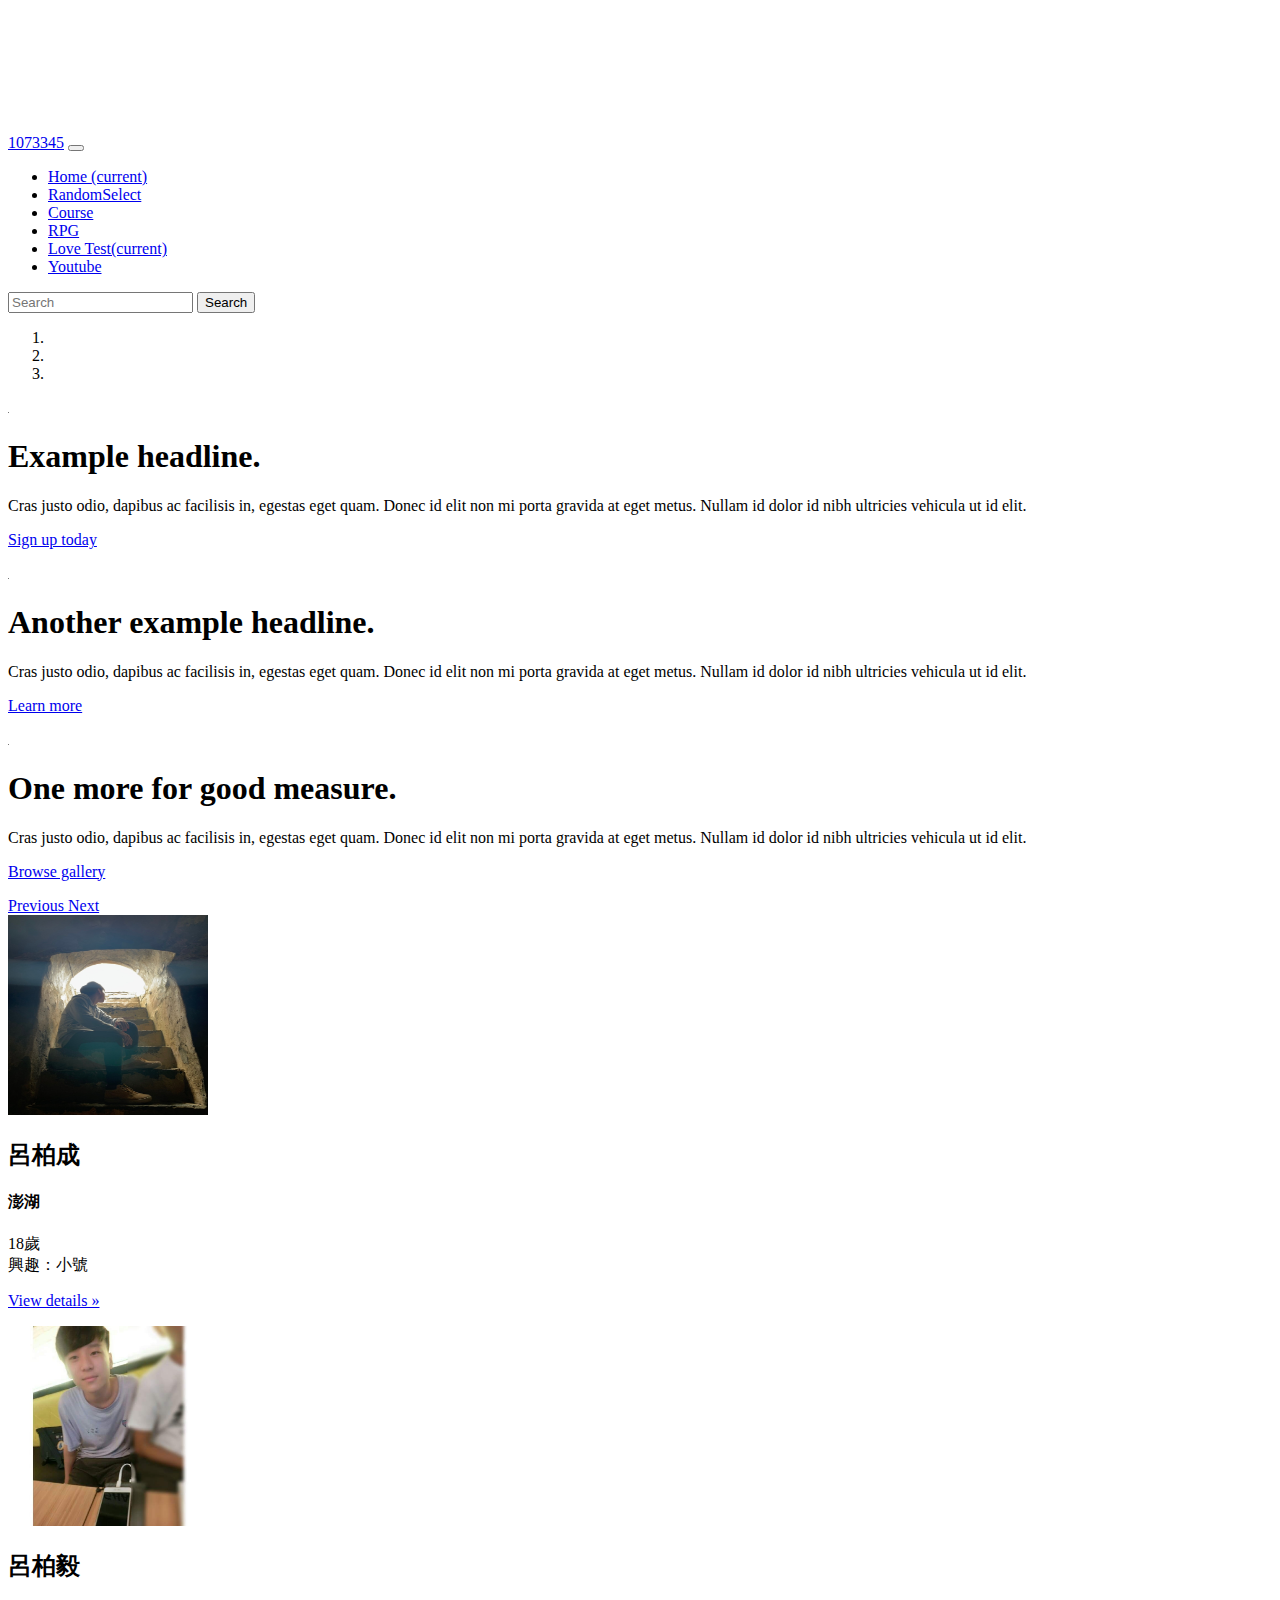
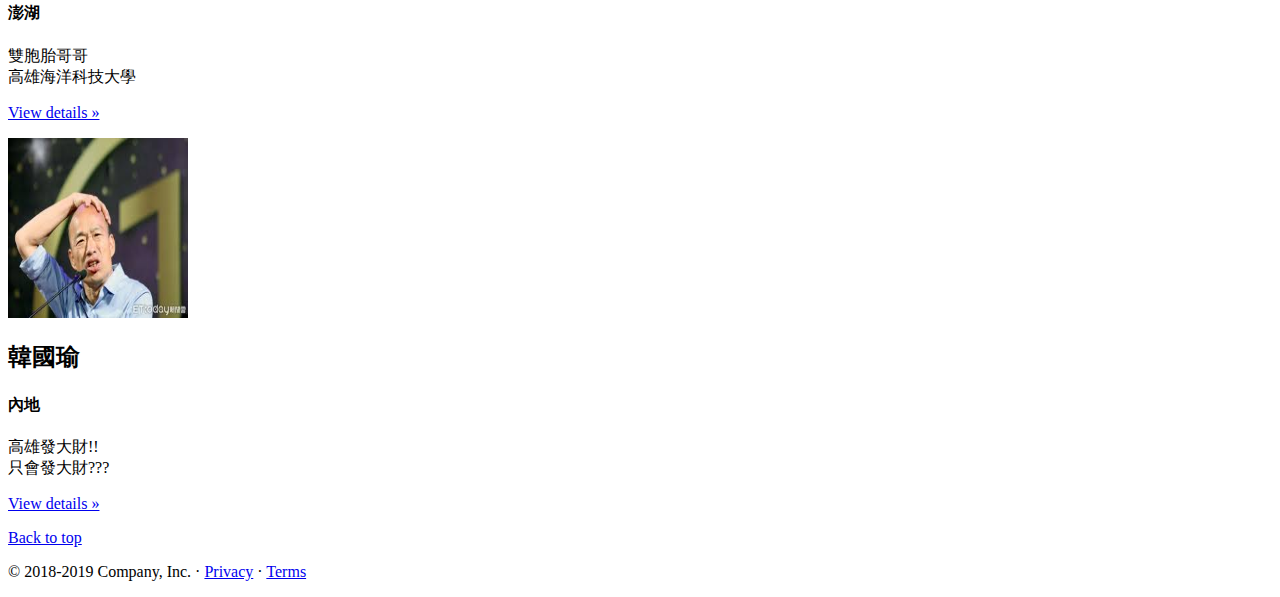
==== index.html @ 8ac19fc0 "Add files via upload" ====
<!doctype html>
<html lang="en">
  <head>
    <meta charset="utf-8">
    <meta name="viewport" content="width=device-width, initial-scale=1, shrink-to-fit=no">
    <meta name="description" content="">
    <meta name="author" content="">
    <link rel="icon" href="favicon.ico">

    <title>1073345 期末Project</title>

    <!-- Bootstrap core CSS -->
    <link href="dist/css/bootstrap.min.css" rel="stylesheet">

    <!-- Custom styles for this template -->
    <link href="carousel.css" rel="stylesheet">
  </head>
  <body>
<br><br><br><br><br><br><br>
    <header>
      <nav class="navbar navbar-expand-md navbar-dark fixed-top bg-dark">
        <a class="navbar-brand" href="#">1073345</a>
        <button class="navbar-toggler" type="button" data-toggle="collapse" data-target="#navbarCollapse" aria-controls="navbarCollapse" aria-expanded="false" aria-label="Toggle navigation">
          <span class="navbar-toggler-icon"></span>
        </button>
        <div class="collapse navbar-collapse" id="navbarCollapse">
          <ul class="navbar-nav mr-auto">
            <li class="nav-item ">
              <a class="nav-link" href="#">Home <span class="sr-only">(current)</span></a>
            </li>
            <li class="nav-item">
              <a class="nav-link" href="RandomSelect.html">RandomSelect</a>
            </li>
             <li class="nav-item">
              
                  <a class="nav-link" href="course.html">Course</a>
            </li>
            <li class="nav-item">
              <a class="nav-link" href="rpg.html">RPG</a>
            </li>
            <li class="nav-item">
                <a class="nav-link" href="love.html">Love Test<span class="sr-only">(current)</span></a>
            </li>
            <li class="nav-item">
              <a class="nav-link" href="youtube.html">Youtube</a>
            </li>

            <!--<li class="nav-item">
              <a class="nav-link disabled" href="#">Disabled</a>
            </li>-->
          </ul>
          <form class="form-inline mt-2 mt-md-0">
            <input class="form-control mr-sm-2" type="text" placeholder="Search" aria-label="Search">
            <button class="btn btn-outline-success my-2 my-sm-0" type="submit">Search</button>
          </form>
        </div>
      </nav>
    </header>

    <main role="main">

      <div id="myCarousel" class="carousel slide" data-ride="carousel">
        <ol class="carousel-indicators">
          <li data-target="#myCarousel" data-slide-to="0" class="active"></li>
          <li data-target="#myCarousel" data-slide-to="1"></li>
          <li data-target="#myCarousel" data-slide-to="2"></li>
        </ol>
        <div class="carousel-inner">
          <div class="carousel-item active">
            <img class="first-slide" src="[data-uri]" alt="First slide">
            <div class="container">
              <div class="carousel-caption text-left">
                <h1>Example headline.</h1>
                <p>Cras justo odio, dapibus ac facilisis in, egestas eget quam. Donec id elit non mi porta gravida at eget metus. Nullam id dolor id nibh ultricies vehicula ut id elit.</p>
                <p><a class="btn btn-lg btn-primary" href="#" role="button">Sign up today</a></p>
              </div>
            </div>
          </div>
          <div class="carousel-item">
            <img class="second-slide" src="[data-uri]" alt="Second slide">
            <div class="container">
              <div class="carousel-caption">
                <h1>Another example headline.</h1>
                <p>Cras justo odio, dapibus ac facilisis in, egestas eget quam. Donec id elit non mi porta gravida at eget metus. Nullam id dolor id nibh ultricies vehicula ut id elit.</p>
                <p><a class="btn btn-lg btn-primary" href="#" role="button">Learn more</a></p>
              </div>
            </div>
          </div>
          <div class="carousel-item">
            <img class="third-slide" src="[data-uri]" alt="Third slide">
            <div class="container">
              <div class="carousel-caption text-right">
                <h1>One more for good measure.</h1>
                <p>Cras justo odio, dapibus ac facilisis in, egestas eget quam. Donec id elit non mi porta gravida at eget metus. Nullam id dolor id nibh ultricies vehicula ut id elit.</p>
                <p><a class="btn btn-lg btn-primary" href="#" role="button">Browse gallery</a></p>
              </div>
            </div>
          </div>
        </div>
        <a class="carousel-control-prev" href="#myCarousel" role="button" data-slide="prev">
          <span class="carousel-control-prev-icon" aria-hidden="true"></span>
          <span class="sr-only">Previous</span>
        </a>
        <a class="carousel-control-next" href="#myCarousel" role="button" data-slide="next">
          <span class="carousel-control-next-icon" aria-hidden="true"></span>
          <span class="sr-only">Next</span>
        </a>
      </div>


      <!-- Marketing messaging and featurettes
      ================================================== -->
      <!-- Wrap the rest of the page in another container to center all the content. -->

      <div class="container marketing">

        <!-- Three columns of text below the carousel -->
        <div class="row">
          <div class="col-lg-4">
            <img class="rounded-circle" src="me.jpg" alt="Generic placeholder image" width="200" height="200">
            <h2>呂柏成</h2>
              <h4>澎湖</h4>
              <p>18歲<br>興趣：小號</p>
            <p><a class="btn btn-secondary" href="https://www.facebook.com/happymax.happymax" role="button">View details &raquo;</a></p>
          </div><!-- /.col-lg-4 -->
          <div class="col-lg-4">
            <img class="rounded-circle" src="bro.jpg" alt="Generic placeholder image" width="200" height="200">
            <h2>呂柏毅</h2>
              <h4>澎湖</h4>
            <p>雙胞胎哥哥<br>高雄海洋科技大學</p>
            <p><a class="btn btn-secondary" href="https://www.facebook.com/profile.php?id=100002896585398&lst=100003080292694%3A100002896585398%3A1560628667&sk=photos" role="button">View details &raquo;</a></p>
          </div><!-- /.col-lg-4 -->
          <div class="col-lg-4">
            <img class="rounded-circle" src="h.jpg" alt="Generic placeholder image" width="180" height="180">
              
              <h2>韓國瑜</h2>
              <h4>內地</h4>
            <p>高雄發大財!!<br>只會發大財???</p>
            <p><a class="btn btn-secondary" href="#" role="button">View details &raquo;</a></p>
          </div><!-- /.col-lg-4 -->
        </div><!-- /.row -->


        <!-- START THE FEATURETTES -->

        <!-- /END THE FEATURETTES -->

      </div><!-- /.container -->


      <!-- FOOTER -->
      <footer class="container">
        <p class="float-right"><a href="#">Back to top</a></p>
        <p>&copy; 2018-2019 Company, Inc. &middot; <a href="#">Privacy</a> &middot; <a href="#">Terms</a></p>
      </footer>
    </main>

    <!-- Bootstrap core JavaScript
    ================================================== -->
    <!-- Placed at the end of the document so the pages load faster -->
    <script src="https://code.jquery.com/jquery-3.3.1.slim.min.js" integrity="sha384-q8i/X+965DzO0rT7abK41JStQIAqVgRVzpbzo5smXKp4YfRvH+8abtTE1Pi6jizo" crossorigin="anonymous"></script>
    <script>window.jQuery || document.write('<script src="assets/js/vendor/jquery-slim.min.js"><\/script>')</script>
    <script src="assets/js/vendor/popper.min.js"></script>
    <script src="dist/js/bootstrap.min.js"></script>
    <!-- Just to make our placeholder images work. Don't actually copy the next line! -->
    <script src="assets/js/vendor/holder.min.js"></script>
  </body>
</html>
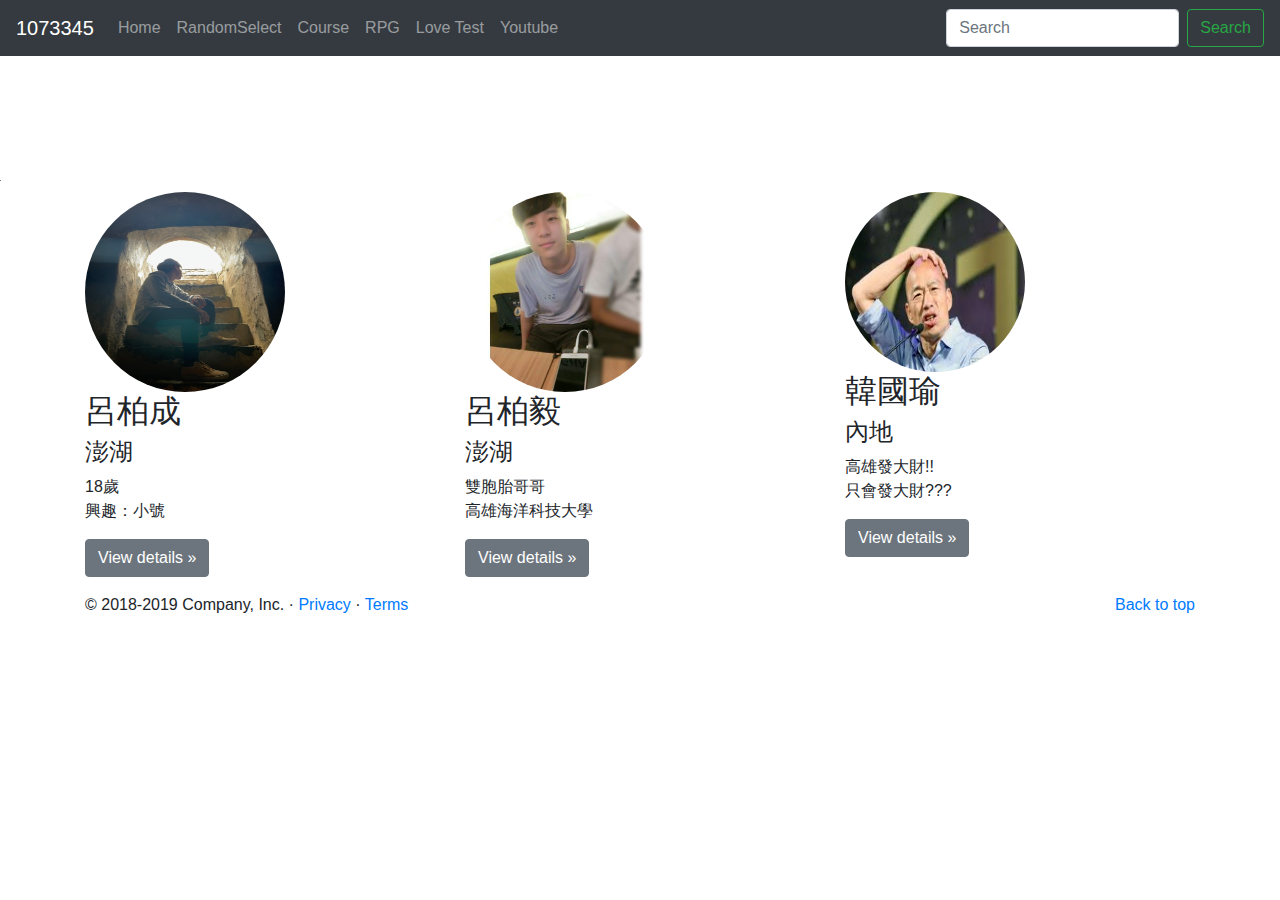
==== commit dd9568f0: "Update index.html" ====
--- a/index.html
+++ b/index.html
@@ -128,7 +128,7 @@
             <h2>呂柏毅</h2>
               <h4>澎湖</h4>
             <p>雙胞胎哥哥<br>高雄海洋科技大學</p>
-            <p><a class="btn btn-secondary" href="https://www.facebook.com/profile.php?id=100002896585398&lst=100003080292694%3A100002896585398%3A1560628667&sk=photos" role="button">View details &raquo;</a></p>
+            <p><a class="btn btn-secondary" href="https://www.facebook.com/profile.php?id=100002896585398" role="button">View details &raquo;</a></p>
           </div><!-- /.col-lg-4 -->
           <div class="col-lg-4">
             <img class="rounded-circle" src="h.jpg" alt="Generic placeholder image" width="180" height="180">
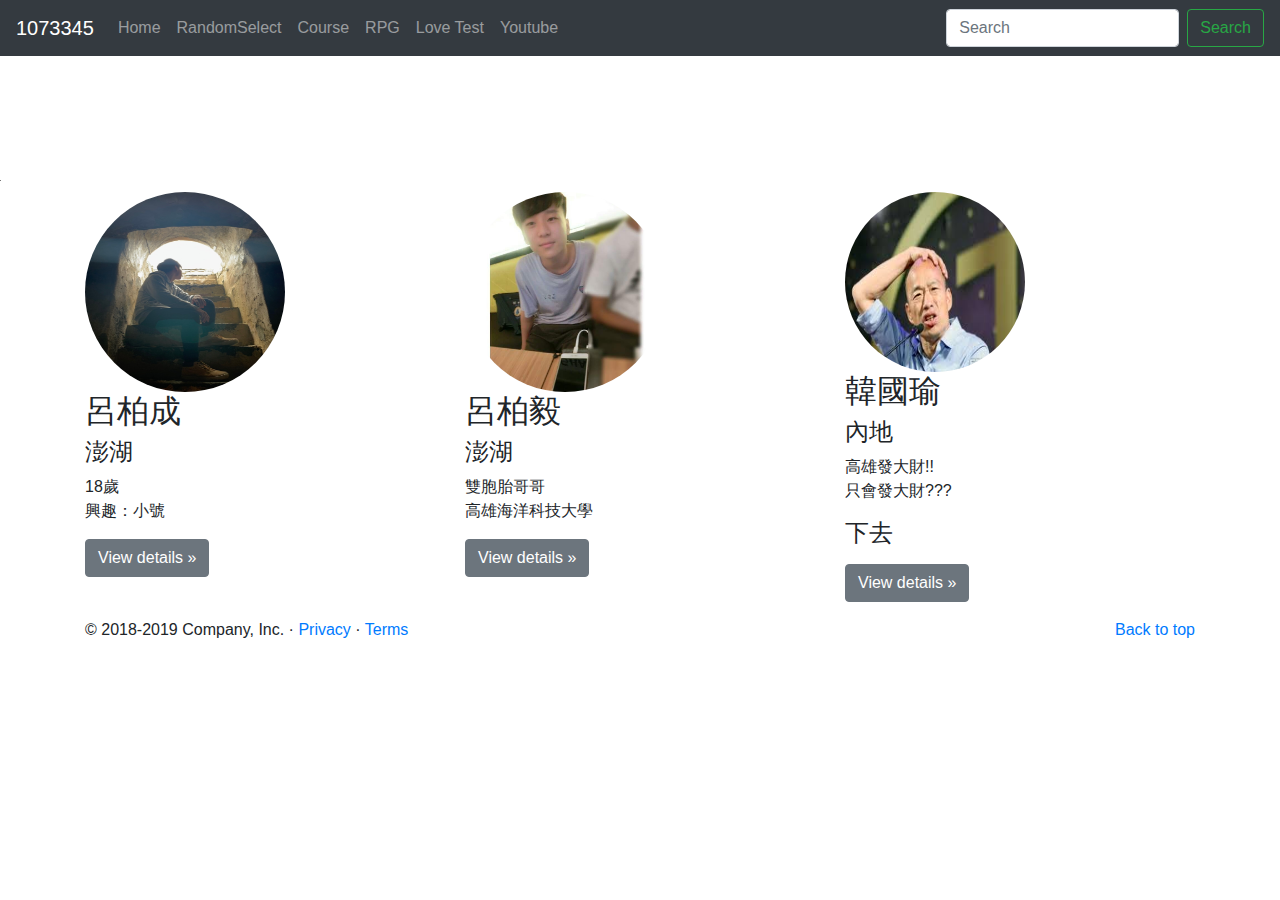
==== commit dda74481: "Update index.html" ====
--- a/index.html
+++ b/index.html
@@ -135,8 +135,8 @@
               
               <h2>韓國瑜</h2>
               <h4>內地</h4>
-            <p>高雄發大財!!<br>只會發大財???</p>
-            <p><a class="btn btn-secondary" href="#" role="button">View details &raquo;</a></p>
+            <p>高雄發大財!!<br>只會發大財???<br><h4>下去<h4></p>
+            <p><a class="btn btn-secondary" href="https://news.ltn.com.tw/news/politics/breakingnews/2789288" role="button">View details &raquo;</a></p>
           </div><!-- /.col-lg-4 -->
         </div><!-- /.row -->
 
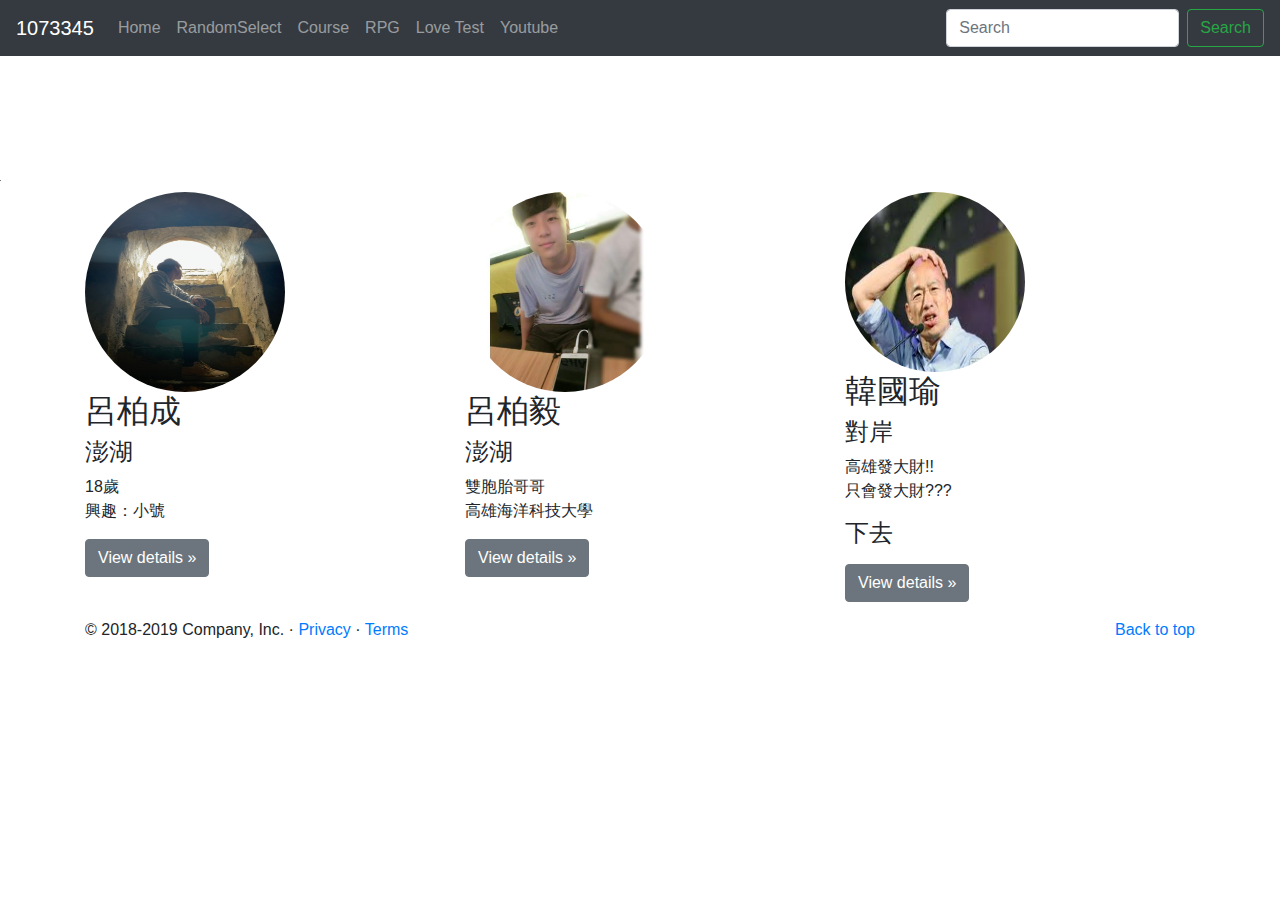
==== commit 2d6ce6d2: "Update index.html" ====
--- a/index.html
+++ b/index.html
@@ -134,8 +134,8 @@
             <img class="rounded-circle" src="h.jpg" alt="Generic placeholder image" width="180" height="180">
               
               <h2>韓國瑜</h2>
-              <h4>內地</h4>
-            <p>高雄發大財!!<br>只會發大財???<br><h4>下去<h4></p>
+              <h4>對岸</h4>
+            <p>高雄發大財!!<br>只會發大財???<h4>下去<h4></p>
             <p><a class="btn btn-secondary" href="https://news.ltn.com.tw/news/politics/breakingnews/2789288" role="button">View details &raquo;</a></p>
           </div><!-- /.col-lg-4 -->
         </div><!-- /.row -->
